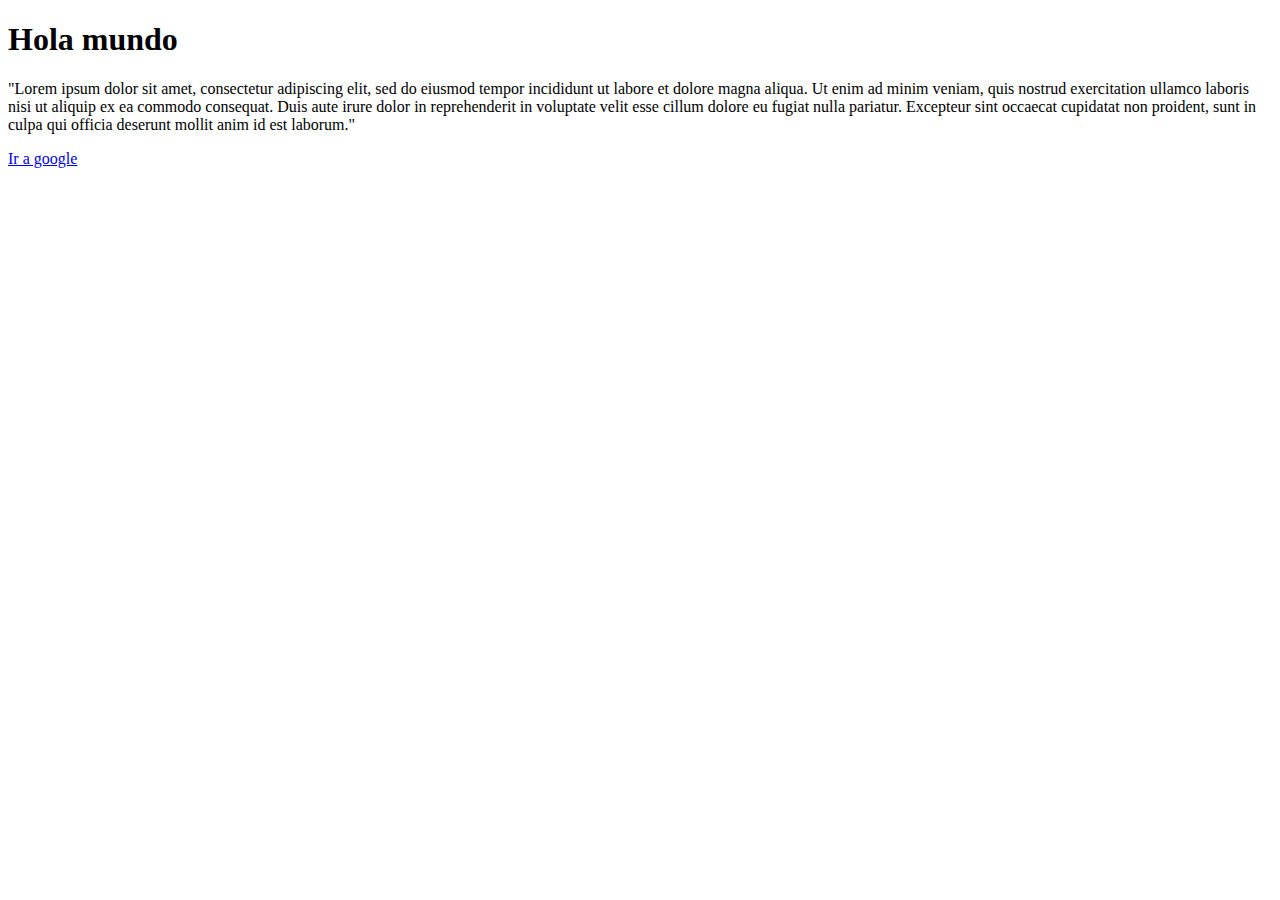
==== index.html @ 9a7e3369 "Add files via upload" ====
<!-- Escribir html:5 y te hará la estructura principal -->
<!DOCTYPE html> 
<html lang="en">
<head>
    <meta charset="UTF-8">
    <meta name="viewport" content="width=device-width, initial-scale=1.0">
    <title>Documentoooooo</title> <!-- Titulo de la pagina -->
</head>
    <body> <!-- Cuerpo de la pagina (Aquí ira todo el codigo que se mostrará)-->
            <h1>Hola mundo</h1>
            <p>"Lorem ipsum dolor sit amet, consectetur adipiscing elit, sed do eiusmod tempor incididunt ut labore et dolore magna aliqua. Ut enim ad minim veniam, quis nostrud exercitation ullamco laboris nisi ut aliquip ex ea commodo consequat. Duis aute irure dolor in reprehenderit in voluptate velit esse cillum dolore eu fugiat nulla pariatur. Excepteur sint occaecat cupidatat non proident, sunt in culpa qui officia deserunt mollit anim id est laborum."</p>
            <a href="https://www.google.com" target="_blank">Ir a google</a>
    </body>
</html>
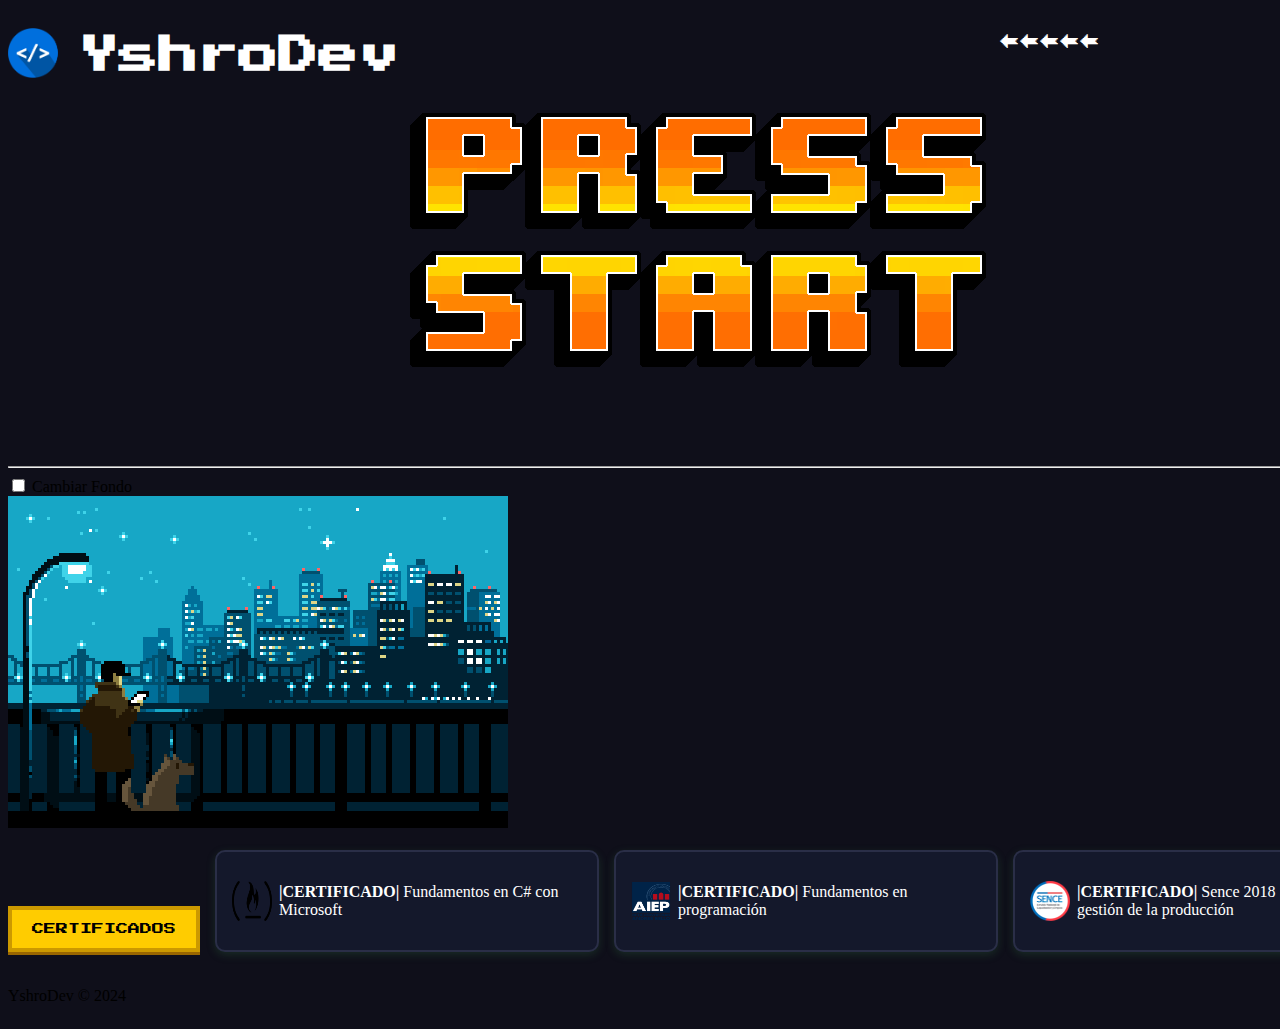
==== commit 189572ce: "Update index.html" ====
--- a/index.html
+++ b/index.html
@@ -1,14 +1,110 @@
-<!-- Escribir html:5 y te hará la estructura principal -->
-<!DOCTYPE html> 
-<html lang="en">
+<!DOCTYPE html>
+<html lang="es">
 <head>
-    <meta charset="UTF-8">
-    <meta name="viewport" content="width=device-width, initial-scale=1.0">
-    <title>Documentoooooo</title> <!-- Titulo de la pagina -->
+  <meta charset="UTF-8">
+  <meta name="viewport" content="width=device-width, initial-scale=1.0">
+  <title>YshroDev</title>
+  <link rel="stylesheet" href="styles.css">
 </head>
-    <body> <!-- Cuerpo de la pagina (Aquí ira todo el codigo que se mostrará)-->
-            <h1>Hola mundo</h1>
-            <p>"Lorem ipsum dolor sit amet, consectetur adipiscing elit, sed do eiusmod tempor incididunt ut labore et dolore magna aliqua. Ut enim ad minim veniam, quis nostrud exercitation ullamco laboris nisi ut aliquip ex ea commodo consequat. Duis aute irure dolor in reprehenderit in voluptate velit esse cillum dolore eu fugiat nulla pariatur. Excepteur sint occaecat cupidatat non proident, sunt in culpa qui officia deserunt mollit anim id est laborum."</p>
-            <a href="https://www.google.com" target="_blank">Ir a google</a>
-    </body>
-</html>+  <body>
+    <header>
+        <div class="titulo-principal">
+        <img id="img-titulo" src="images/pngwing.com (2).png" alt="Logo">
+        <h1 id="nombre-developer">YshroDev</h1>
+
+              <input type="checkbox" id="toggle-menu" hidden>
+              <label for="toggle-menu">
+              <img id="gif-menu" src="gif/ZS3t.gif" alt="Toggle Menu">
+              </label>
+              <div class="apretarMenu">
+                <p>🢘🢘🢘🢘🢘
+                </p>
+              </div>
+              <ul class="menu">
+                <li class="dropdown"><a href="#">Inicio</a></li>
+
+                <li class="dropdown">
+                  <a href="#">Proyectos</a>
+                  <ul class="submenu">
+                    <li><a href="#">Proyecto 1</a></li>
+                    <li><a href="#">Proyecto 2</a></li>
+                    <li><a href="#">Proyecto 3</a></li>
+                  </ul>
+                </li>
+        
+                <li class="dropdown">
+                  <a href="#">Recursos</a>
+                  <ul class="submenu">
+                    <li><a href="#">Documentación</a></li>
+                    <li><a href="#">Tutoriales</a></li>
+                    <li><a href="#">Ejemplos</a></li>
+                  </ul>
+                </li>
+                <li><a href="#">Contacto</a></li> 
+              </ul>
+
+            </div>
+            <hr class="separator">
+            <div class="info-menu">
+              <input type="checkbox" id="toggle-bg">
+              <label for="toggle-bg" id="pixel-button2">Cambiar Fondo</label>
+              <div id="background">
+              </div>
+              <img src="gif/tumblr-n7zukidwwu1qze3hdo1-r2-500-1.gif" alt="">        
+              </div>
+              
+          </header>
+          
+      <aside>
+        <div class="aside-content">
+          <div class="card-content">
+            
+            <button class="pixel-button">CERTIFICADOS</button>
+            <a href="https://www.freecodecamp.org/certification/fcce6377781-dbaa-48eb-a130-f74ef65d125c/foundational-c-sharp-with-microsoft" class="card" target="_blank">
+              <img class="icon" src="images/pngegg.png" alt="">
+              <p><b>|CERTIFICADO|</b> Fundamentos en C# con Microsoft</p>
+            </a>
+            <a href="https://drive.google.com/file/d/14kzQ0NbfUKIUj3YQzm3Yjq1BRenNAv4V/view" class="card" target="_blank">
+              <img class="icon" src="images/logo-aiep.png.png" alt="">
+              <p><b>|CERTIFICADO|</b> Fundamentos en programación</p>
+            </a>
+            <a href="https://drive.google.com/file/d/1WVVRZ4w0Zg5ZlPeBwntD06rjjD4SH5RS/view" class="card" target="_blank">
+              <img class="icon" src="images/sence.png" alt="">
+              <p><b>|CERTIFICADO|</b> Sence 2018 Supervisión de gestión de la producción</p>
+            </a>
+            <a href="https://drive.google.com/file/d/1_PvY-qyXPjTDQgIilVP-AyfgCI6lYIyA/view" class="card" target="_blank">
+              <img class="icon" src="images/sence.png" alt="">
+              <p><b>|CERTIFICADO|</b> Sence 2019 Prevensión de riesgos en la organización</p>
+            </a>
+          </div>
+            <a href="https://drive.google.com/file/d/1wN_hT1tZgZAGhbkqoJiw3238oFvgTUgb/view" class="card" target="_blank">
+              <img class="icon" src="images/logo-aiep.png.png" alt="">
+              <p><b>|CERTIFICADO|</b> Herramientas para la innovación</p>
+            </a>
+            
+            <div class="card-content">
+            <button class="pixel-button">TARJETA 2</button>
+            <a href="https://www.youtube.com" class="card" target="_blank">
+              <img class="icon" src="images/a-youtube.png" alt="">
+              <p>Dirigirse a youtube</p>
+            </a>
+            <a href="https://www.youtube.com" class="card" target="_blank">
+              <img class="icon" src="images/a-youtube.png" alt="">
+              <p>Dirigirse a youtube</p>
+            </a>
+            <a href="https://www.youtube.com" class="card" target="_blank">
+              <img class="icon" src="images/a-youtube.png" alt="">
+              <p>Dirigirse a youtube</p>
+            </a>
+            <a href="https://www.youtube.com" class="card" target="_blank">
+              <img class="icon" src="images/a-youtube.png" alt="">
+              <p>Dirigirse a youtube</p>
+            </a>
+          </div>
+        </div>
+      </aside>
+  <footer>
+    <p>YshroDev &copy; 2024</p>
+  </footer>
+</body>
+</html>
--- a/styles.css
+++ b/styles.css
@@ -0,0 +1,179 @@
+@import url('https://fonts.googleapis.com/css2?family=Press+Start+2P&display=swap');
+
+body {
+    background-color: #0f0f1a;
+    display: inline-block;
+    justify-content: center;
+    align-items: center;
+    height: 100%;
+}
+/* HEADER */
+.titulo-principal {
+    display: flex;
+    font-family: 'Press Start 2P', cursive;
+    font-size: 20px;
+    color: white;
+    text-align: left;
+
+}
+#img-titulo{
+    margin-top: 20px;
+    height: 50px;
+    display: flex;
+}
+#separator {
+    margin-top: -1%;
+    margin-left: 20%;
+
+    margin-right: -25%;
+    border: 3px solid #bb0000;
+    box-shadow: 0 3px 6px rgba(247, 208, 208, 0.2);
+}
+/* NAV */
+.menu {
+ 
+    list-style: none;
+    margin-top: 3%; /* Elimina el margen superior para mejor alineación */
+    margin-left: 20%;
+    display: flex;
+    background-color: #bd0000;
+    border-radius: 10px;
+    width: 100%;
+}
+.menu li {
+    position: relative;
+}
+.menu a {
+    display: block;
+    color: white;
+    text-decoration: none;
+    padding: 15px 20px;
+}
+.menu a:hover {
+    background-color: #555;
+}
+.submenu {
+    justify-content: center;
+    align-items: center;
+    margin-top: 12%;
+    display: block;  /* Siempre presente, pero invisible */
+    position: absolute;
+    background-color: #666;
+    list-style: none;
+    padding: 0;
+    min-width: 150px;
+    border-radius: 5px;
+    box-shadow: 0px 4px 6px rgba(0, 0, 0, 0.2);
+    left: 50%;
+    transform: translateX(-50%) translateY(-10px); /* Inicialmente un poco arriba */
+    opacity: 0;  /* Oculto por defecto */
+    visibility: hidden; /* Para evitar que ocupe espacio */
+    transition: opacity 0.3s ease, transform 0.3s ease, visibility 0.3s;
+}
+.dropdown:hover .submenu {
+    display: block;
+    opacity: 1;
+    visibility: visible;
+    transform: translateX(-50%) translateY(0); /* Baja suavemente */
+}
+.submenu li {
+    border-bottom: 1px solid #777;
+}
+.submenu li:last-child {
+    border-bottom: none;
+}
+.submenu a {
+    padding: 10px 15px;
+    display: block;
+    color: white;
+}
+.submenu a:hover {
+    background-color: #777;
+}
+/* ASIDE */
+.aside-content{
+    display: flex;
+    gap: 10px;
+    justify-items: center;
+    align-items: center;
+}
+.pixel-button {
+    display: flex;
+    font-family: 'Press Start 2P', cursive;
+    font-size: 12px;
+    color: black;
+    background-color: #ffcc00;
+    border: 4px solid #cc9900;
+    padding: 13px 20px;
+    cursor: pointer;
+    box-shadow: 0 3px #996600;
+    text-transform: uppercase;
+    outline: none;
+    margin-top: 4%;
+    margin-bottom: 1%;
+}
+.pixel-button:hover {
+    background-color: #ffdd33; /* Amarillo más brillante */
+    box-shadow: 0 3px #cc9900;
+}
+.pixel-button:active {
+    box-shadow: 0 2px #996600;
+    transform: translateY(2px);
+}
+.card {
+    display: flex;
+    text-decoration: none;
+    background-color: #14182b;
+    color: white;
+    border: 2px solid #2a2e47;
+    padding: 15px;
+    width: 350px;
+    border-radius: 10px;
+    box-shadow: 0 3px 8px rgba(47, 107, 63, 0.3);
+    transition: background-color 0.3s, box-shadow 0.3s;
+    align-items: center; /* Centra los elementos */
+    
+}
+.card:hover {
+    background-color: #1f2540;
+    box-shadow: 0 6px 12px rgba(0, 0, 0, 0.5);
+}
+.card:active {
+    background-color: #2a2f52;
+
+}
+.card-content {
+    display: flex;
+    align-items: center;
+    gap: 15px; /* Espacio entre imagen y texto */
+    width: 100%;
+}
+/* 🎨 Icono dentro del card */
+.icon {
+    margin-right: 2%;
+    width: 40px;
+    height: 40px;
+    flex-shrink: 0;
+}
+.card-button {
+    margin-top: 10px;
+    padding: 8px 16px;
+    font-family: 'Press Start 2P', cursive;
+    font-size: 10px;
+    background-color: #ffcc00;
+    color: black;
+    border: 2px solid #cc9900;
+    cursor: pointer;
+    box-shadow: 0 4px #996600;
+    text-transform: uppercase;
+    outline: none;
+    transition: background-color 0.2s, box-shadow 0.2s;
+}
+.card-button:hover {
+    background-color: #ffdd33;
+    box-shadow: 0 4px #cc9900;
+}
+.card-button:active {
+    box-shadow: 0 2px #996600;
+    transform: translateY(2px);
+}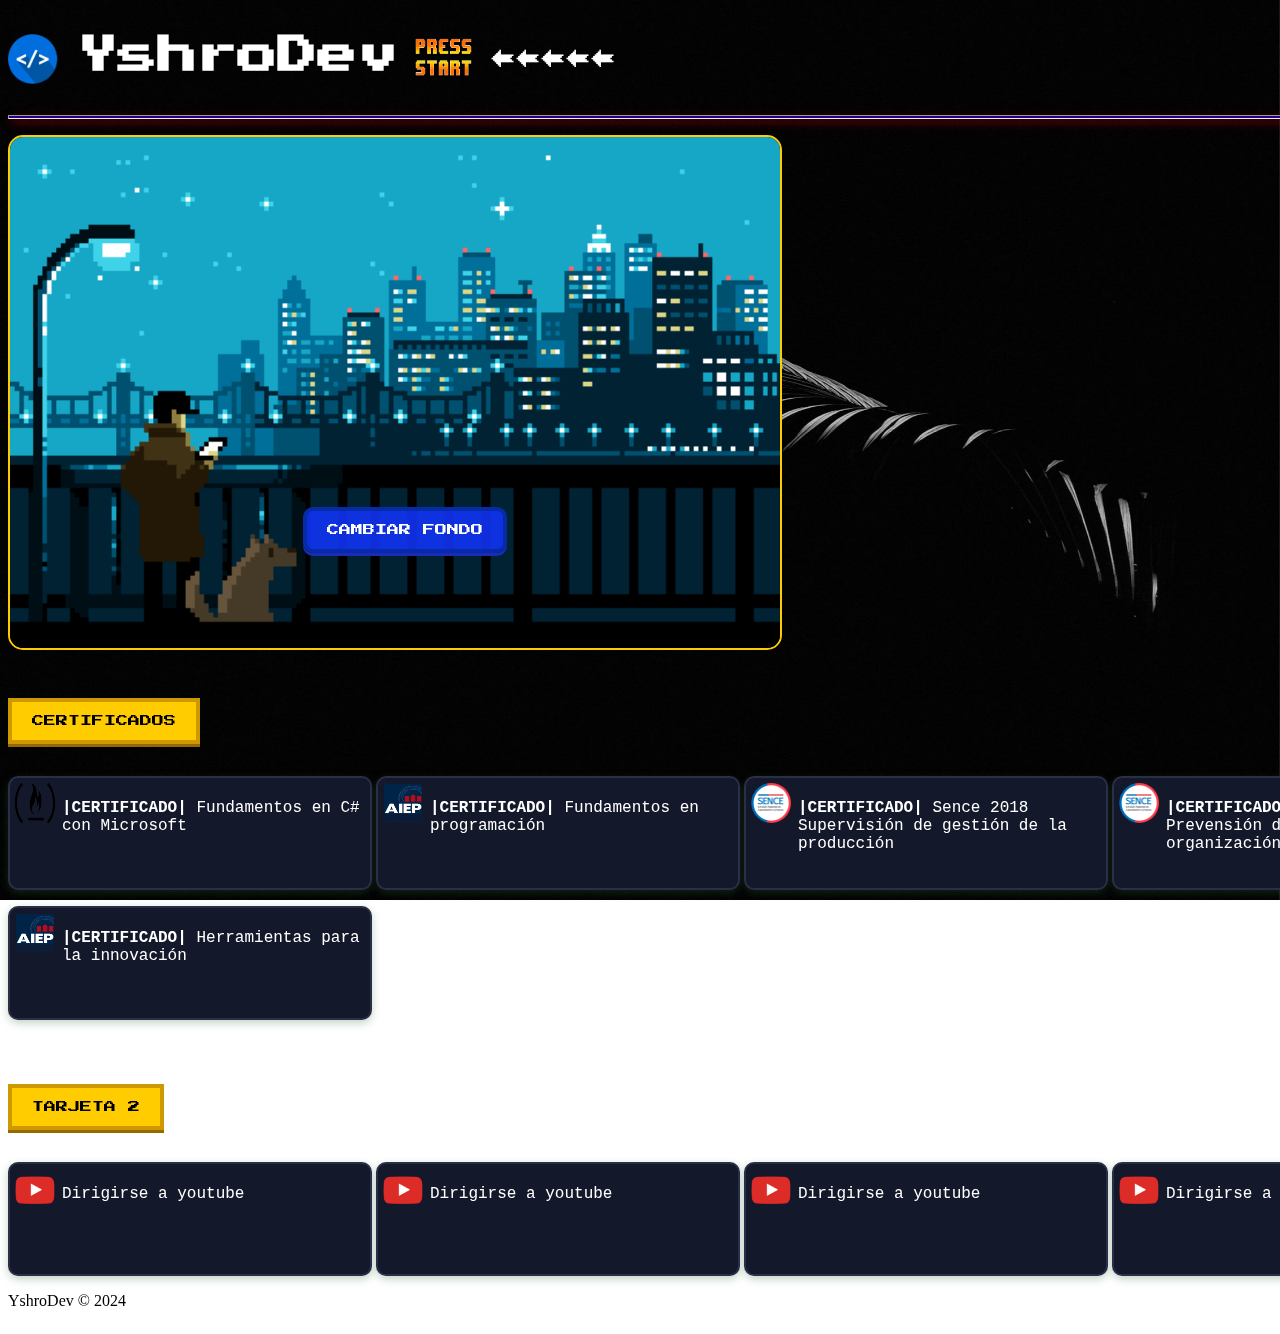
==== commit babd7e1c: "Add files via upload" ====
--- a/index.html
+++ b/index.html
@@ -4,7 +4,7 @@
   <meta charset="UTF-8">
   <meta name="viewport" content="width=device-width, initial-scale=1.0">
   <title>YshroDev</title>
-  <link rel="stylesheet" href="styles.css">
+  <link rel="stylesheet" href="css/styles.css">
 </head>
   <body>
     <header>
--- a/css/styles.css
+++ b/css/styles.css
@@ -0,0 +1,277 @@
+@import url('https://fonts.googleapis.com/css2?family=Press+Start+2P&display=swap');
+
+body {
+    display: inline-block;
+    justify-content: center;
+    align-items: center;
+    height: 100%;
+}
+.titulo-principal {
+    display: flex;
+    font-family: 'Press Start 2P', cursive;
+    font-size: 20px;
+    color: white;
+    text-align: left;
+    width: auto;
+}
+#img-titulo{
+    height: 50px;
+    width: 70px;
+    display: flex;
+    margin-top: 1.6%
+}
+.separator {
+    height: 2px; /* Grosor de la línea */
+    margin-top: 5px; /* Espacio debajo del menú */
+    background-color: #1f018b;
+    box-shadow: 3px 3px 10px rgba(167, 6, 0, 0.781);
+    margin-right: 0%;
+
+}
+.apretarMenu{
+    display: flex;
+    font-size: 25px;
+    margin-top: 0.5%;
+    margin-left: 1%;
+    padding: 1px;
+}
+.info-menu {
+    position: relative;
+    margin-top: 1%;
+    width: 770px;
+    height: 511px;
+    display: flex;
+    border: 2.5px solid #ffcc00;
+    border-radius: 15px; /* Borde redondeado */
+    overflow: hidden; /* Asegura que el contenido respete el border-radius */
+}
+.info-menu:hover {
+    box-shadow: 0 0 10px rgba(255, 204, 0, 0.5);
+}
+#pixel-button2{
+    border-radius: 10px;
+    position: absolute;
+    display: flex;
+    font-family: 'Press Start 2P', cursive;
+    font-size: 12px;
+    color: black;
+    background-color: #1135ffda;
+    border: 4px solid #052ba7;
+    padding: 13px 20px;
+    cursor: pointer;
+    box-shadow: 0 3px #1b2ab8;
+    text-transform: uppercase;
+    outline: none;
+    margin-top: 48%;
+    margin-left: 38%;
+    color: white
+}
+#background {
+    position: fixed;
+    top: 0;
+    left: 0;
+    width: 100vw;
+    height: 100vh;
+    background-image: url('../images/photo-1527607976958-7cbb4a6d0131.jpg'); /* GIF inicial */
+    background-size: cover;
+    background-position: center;
+    z-index: -1; /* Envía al fondo */
+    transition: background-image 1s;
+}
+#pixel-button2:hover {
+    background-color: #0221649c; /* Amarillo más brillante */
+    box-shadow: 0 3px #1f1bf1b2;
+    border-radius: 10px;
+    margin-left: 36.5%;
+    font-size: 14px;
+}
+#toggle-bg {
+    display: none;
+}
+#toggle-bg:checked ~ #background {
+    transition: background-image 1s;
+    background-image: url('../gif/3182e579d9e985daa8168ea729da7cba.gif');
+}
+
+
+/* NAV */
+.menu {
+    margin-left: 230px;
+    padding: 0;
+    justify-content: center;
+    margin-top: 2%;
+    display: flex;
+    list-style: none;
+    background-color: #ffffff00;
+    width: auto;
+    transform: translateX(-1%); 
+    opacity: 0;
+    visibility: hidden;
+    transition: transform 0.4s ease, opacity 0.4s ease, visibility 0.4s ease;
+}
+
+#toggle-menu:checked ~ .menu {
+    transform: translateX(-1);
+    opacity: 1;
+    visibility: visible;
+}
+label[for="toggle-menu"] {
+    cursor: pointer;
+}
+#toggle-menu:checked ~ .separator {
+    transform: translateY(0);
+    opacity: 1;
+    visibility: visible;
+}
+
+.menu li {
+    position: relative;
+    width: 100%;
+
+}
+.menu a {
+
+    display: flex;
+    color: rgb(255, 255, 255);
+    text-decoration: none;
+    padding: 15px 20px;
+}
+.menu a:hover {
+    background-color: #213b5ec2;
+    border-radius: 10px;
+    color: rgb(0, 174, 255)
+}
+
+.submenu {
+    margin-top: 40px;
+    position: absolute;
+    background-color: #213b5ec2;
+    list-style: none;
+    padding: 0;
+    min-width: 150px;
+    border-radius: 5px;
+    box-shadow: 0px 4px 6px rgba(0, 0, 0, 0.2);
+    left: 50%;
+    transform: translateX(-50%) translateY(-10px); /* Inicialmente un poco arriba */
+    opacity: 0;  /* Oculto por defecto */
+    visibility: hidden; /* Para evitar que ocupe espacio */
+    transition: opacity 0.3s ease, transform 0.3s ease, visibility 0.3s;
+}
+.dropdown:hover .submenu {
+    display: block;
+    opacity: 1;
+    visibility: visible;
+    transform: translateX(-50%) translateY(0); /* Baja suavemente */
+}
+.submenu li:last-child {
+    border-bottom: none;
+}
+.submenu a {
+    font-size: 13px;
+    padding: 10px 10px;
+    display: block;
+    color: rgb(0, 0, 0);
+}
+
+.menu-icon{
+    margin-left: 5%; /* Empuja el icono hacia la derecha */
+    display: flex;
+}
+#gif-menu{
+    margin-left: 15px;
+    margin-top: 18%;
+    width: 60px;
+    height: 70px;
+    display: flex;
+}
+/* ASIDE */
+.aside-content{
+    margin-top: -1%;
+    display: inline-block;
+    gap: 15px;
+}
+.pixel-button {
+    display: block;
+    font-family: 'Press Start 2P', cursive;
+    font-size: 12px;
+    color: black;
+    background-color: #ffcc00;
+    border: 4px solid #cc9900;
+    padding: 13px 20px;
+    cursor: pointer;
+    box-shadow: 0 3px #996600;
+    text-transform: uppercase;
+    outline: none;
+    margin-top: 4%;
+    margin-bottom: 1%;
+}
+.pixel-button:hover {
+    background-color: #ffdd33; /* Amarillo más brillante */
+    box-shadow: 0 3px #cc9900;
+}
+.pixel-button:active {
+    box-shadow: 0 2px #996600;
+    transform: translateY(2px);
+}
+
+.card {
+
+    font-family: 'Courier New', Courier, monospace;
+    display: inline-flex;
+    text-decoration: none;
+    background-color: #14182b;
+    color: white;
+    border: 2px solid #2a2e47;
+    padding: 5px;
+    width: 350px;
+    height: 100px;
+    border-radius: 10px;
+    box-shadow: 0 3px 8px rgba(47, 107, 63, 0.3);
+    transition: background-color 0.3s, box-shadow 0.3s;
+    margin-top: 1%;
+    
+}
+.card:hover {
+    background-color: #1f2540;
+    box-shadow: 0 6px 12px rgba(0, 0, 0, 0.5);
+}
+.card:active {
+    background-color: #2a2f52;
+
+}
+.card-content {
+
+    display: inline-block;
+    gap: 150px; /* Espacio entre imagen y texto */
+    width: 100%;
+}
+/* 🎨 Icono dentro del card */
+.icon {
+    margin-right: 2%;
+    width: 40px;
+    height: 40px;
+    flex-shrink: 0;
+}
+
+.card-button {
+    margin-top: 10px;
+    padding: 8px 16px;
+    font-family: 'Press Start 2P', cursive;
+    font-size: 10px;
+    background-color: #ffcc00;
+    color: black;
+    border: 2px solid #cc9900;
+    cursor: pointer;
+    box-shadow: 0 4px #996600;
+    text-transform: uppercase;
+    outline: none;
+    transition: background-color 0.2s, box-shadow 0.2s;
+}
+.card-button:hover {
+    background-color: #ffdd33;
+    box-shadow: 0 4px #cc9900;
+}
+.card-button:active {
+    box-shadow: 0 2px #996600;
+    transform: translateY(2px);
+}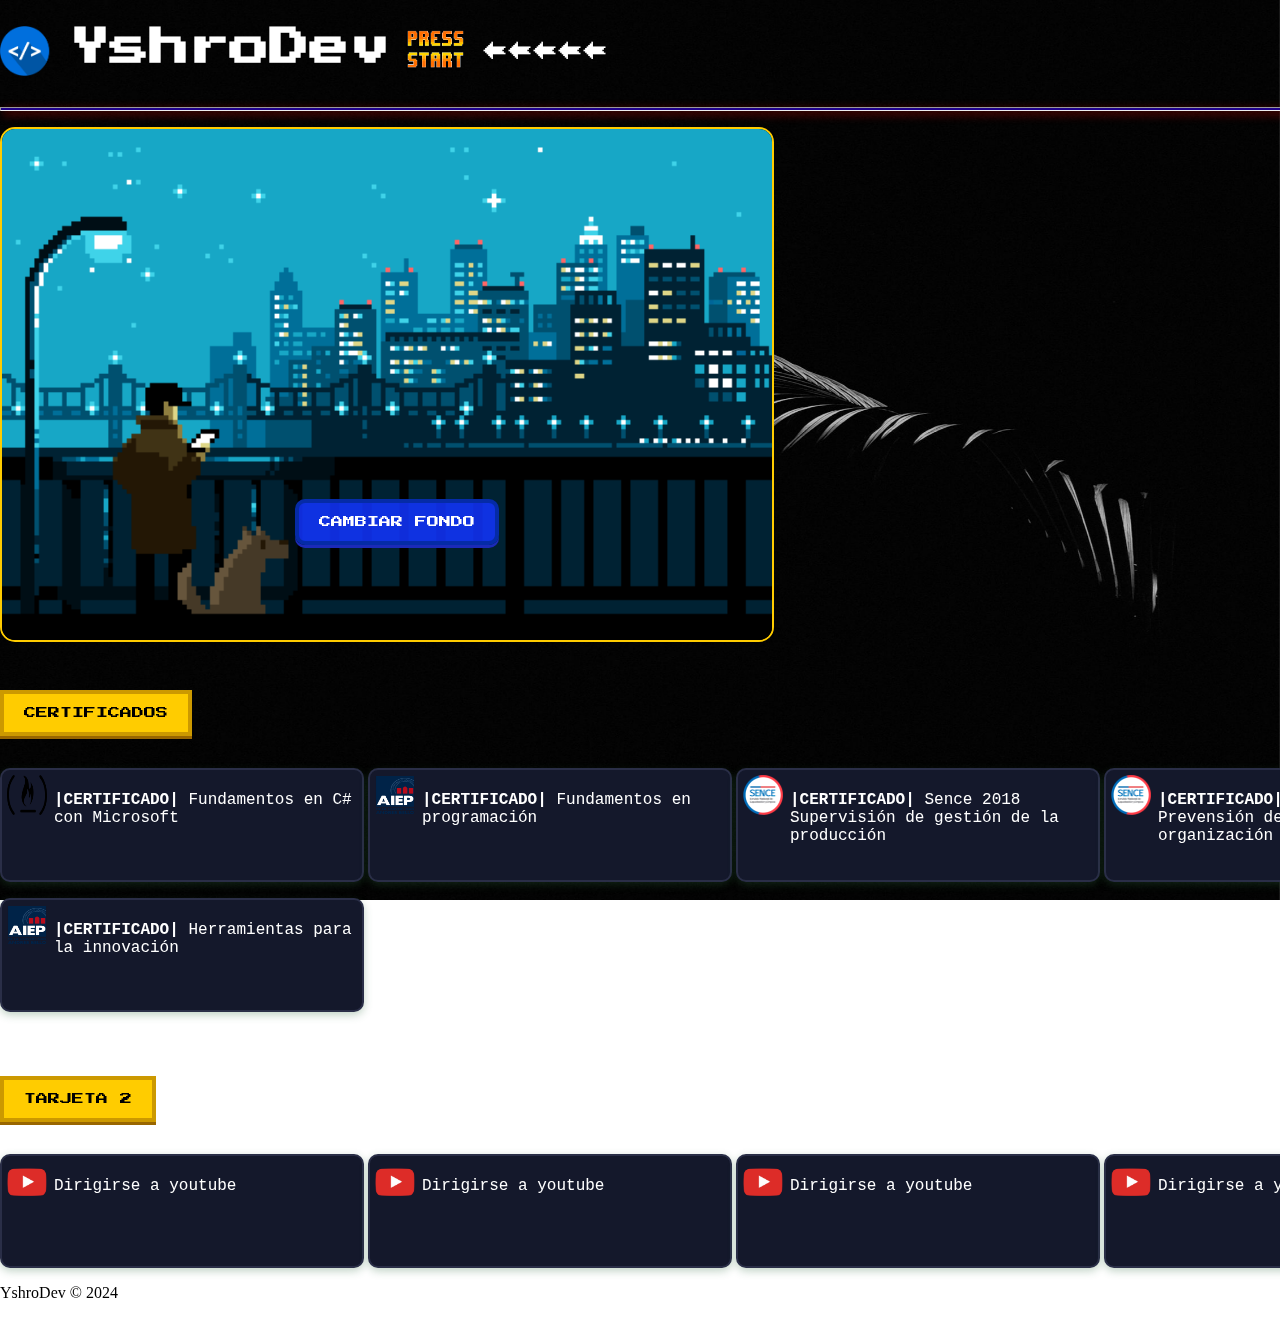
==== commit ef8e7338: "Update index.html" ====
--- a/index.html
+++ b/index.html
@@ -2,7 +2,7 @@
 <html lang="es">
 <head>
   <meta charset="UTF-8">
-  <meta name="viewport" content="width=device-width, initial-scale=1.0">
+  <meta name="viewport" content="width=1024, user-scalable=no">
   <title>YshroDev</title>
   <link rel="stylesheet" href="css/styles.css">
 </head>
--- a/css/styles.css
+++ b/css/styles.css
@@ -1,10 +1,14 @@
 @import url('https://fonts.googleapis.com/css2?family=Press+Start+2P&display=swap');
 
-body {
+
+html, body {
     display: inline-block;
     justify-content: center;
     align-items: center;
-    height: 100%;
+    margin: 0;
+    padding: 0;
+    min-width: 1024px;
+    overflow-x: scroll;
 }
 .titulo-principal {
     display: flex;
@@ -14,21 +18,20 @@
     text-align: left;
     width: auto;
 }
-#img-titulo{
+#img-titulo {
     height: 50px;
     width: 70px;
     display: flex;
-    margin-top: 1.6%
+    margin-top: 1.6%;
 }
 .separator {
-    height: 2px; /* Grosor de la línea */
-    margin-top: 5px; /* Espacio debajo del menú */
+    height: 2px;
+    margin-top: 5px;
     background-color: #1f018b;
     box-shadow: 3px 3px 10px rgba(167, 6, 0, 0.781);
     margin-right: 0%;
-
-}
-.apretarMenu{
+}
+.apretarMenu {
     display: flex;
     font-size: 25px;
     margin-top: 0.5%;
@@ -42,19 +45,19 @@
     height: 511px;
     display: flex;
     border: 2.5px solid #ffcc00;
-    border-radius: 15px; /* Borde redondeado */
-    overflow: hidden; /* Asegura que el contenido respete el border-radius */
+    border-radius: 15px;
+    overflow: hidden;
 }
 .info-menu:hover {
     box-shadow: 0 0 10px rgba(255, 204, 0, 0.5);
 }
-#pixel-button2{
+#pixel-button2 {
     border-radius: 10px;
     position: absolute;
     display: flex;
     font-family: 'Press Start 2P', cursive;
     font-size: 12px;
-    color: black;
+    color: white;
     background-color: #1135ffda;
     border: 4px solid #052ba7;
     padding: 13px 20px;
@@ -64,22 +67,22 @@
     outline: none;
     margin-top: 48%;
     margin-left: 38%;
-    color: white
 }
 #background {
     position: fixed;
     top: 0;
     left: 0;
-    width: 100vw;
-    height: 100vh;
-    background-image: url('../images/photo-1527607976958-7cbb4a6d0131.jpg'); /* GIF inicial */
+    width: 100%;
+    height: 100%;
+    background-repeat: no-repeat;
+    background-image: url('../images/photo-1527607976958-7cbb4a6d0131.jpg');
     background-size: cover;
     background-position: center;
-    z-index: -1; /* Envía al fondo */
+    z-index: -1;
     transition: background-image 1s;
 }
 #pixel-button2:hover {
-    background-color: #0221649c; /* Amarillo más brillante */
+    background-color: #0221649c;
     box-shadow: 0 3px #1f1bf1b2;
     border-radius: 10px;
     margin-left: 36.5%;
@@ -89,22 +92,26 @@
     display: none;
 }
 #toggle-bg:checked ~ #background {
+    width: 100%;
+    height: 100%;
+    background-repeat: no-repeat;
     transition: background-image 1s;
     background-image: url('../gif/3182e579d9e985daa8168ea729da7cba.gif');
 }
-
 
 /* NAV */
 .menu {
     margin-left: 230px;
     padding: 0;
+    width: 100%;
+    height: 100%;
     justify-content: center;
     margin-top: 2%;
     display: flex;
     list-style: none;
     background-color: #ffffff00;
     width: auto;
-    transform: translateX(-1%); 
+    transform: translateX(-1%);
     opacity: 0;
     visibility: hidden;
     transition: transform 0.4s ease, opacity 0.4s ease, visibility 0.4s ease;
@@ -127,10 +134,8 @@
 .menu li {
     position: relative;
     width: 100%;
-
 }
 .menu a {
-
     display: flex;
     color: rgb(255, 255, 255);
     text-decoration: none;
@@ -139,7 +144,7 @@
 .menu a:hover {
     background-color: #213b5ec2;
     border-radius: 10px;
-    color: rgb(0, 174, 255)
+    color: rgb(0, 174, 255);
 }
 
 .submenu {
@@ -152,16 +157,16 @@
     border-radius: 5px;
     box-shadow: 0px 4px 6px rgba(0, 0, 0, 0.2);
     left: 50%;
-    transform: translateX(-50%) translateY(-10px); /* Inicialmente un poco arriba */
-    opacity: 0;  /* Oculto por defecto */
-    visibility: hidden; /* Para evitar que ocupe espacio */
+    transform: translateX(-50%) translateY(-10px);
+    opacity: 0;
+    visibility: hidden;
     transition: opacity 0.3s ease, transform 0.3s ease, visibility 0.3s;
 }
 .dropdown:hover .submenu {
     display: block;
     opacity: 1;
     visibility: visible;
-    transform: translateX(-50%) translateY(0); /* Baja suavemente */
+    transform: translateX(-50%) translateY(0);
 }
 .submenu li:last-child {
     border-bottom: none;
@@ -173,11 +178,11 @@
     color: rgb(0, 0, 0);
 }
 
-.menu-icon{
-    margin-left: 5%; /* Empuja el icono hacia la derecha */
-    display: flex;
-}
-#gif-menu{
+.menu-icon {
+    margin-left: 5%;
+    display: flex;
+}
+#gif-menu {
     margin-left: 15px;
     margin-top: 18%;
     width: 60px;
@@ -185,7 +190,7 @@
     display: flex;
 }
 /* ASIDE */
-.aside-content{
+.aside-content {
     margin-top: -1%;
     display: inline-block;
     gap: 15px;
@@ -206,7 +211,7 @@
     margin-bottom: 1%;
 }
 .pixel-button:hover {
-    background-color: #ffdd33; /* Amarillo más brillante */
+    background-color: #ffdd33;
     box-shadow: 0 3px #cc9900;
 }
 .pixel-button:active {
@@ -215,7 +220,6 @@
 }
 
 .card {
-
     font-family: 'Courier New', Courier, monospace;
     display: inline-flex;
     text-decoration: none;
@@ -229,7 +233,6 @@
     box-shadow: 0 3px 8px rgba(47, 107, 63, 0.3);
     transition: background-color 0.3s, box-shadow 0.3s;
     margin-top: 1%;
-    
 }
 .card:hover {
     background-color: #1f2540;
@@ -237,15 +240,12 @@
 }
 .card:active {
     background-color: #2a2f52;
-
 }
 .card-content {
-
     display: inline-block;
-    gap: 150px; /* Espacio entre imagen y texto */
-    width: 100%;
-}
-/* 🎨 Icono dentro del card */
+    gap: 150px;
+    width: 100%;
+}
 .icon {
     margin-right: 2%;
     width: 40px;
@@ -274,4 +274,4 @@
 .card-button:active {
     box-shadow: 0 2px #996600;
     transform: translateY(2px);
-}+}
